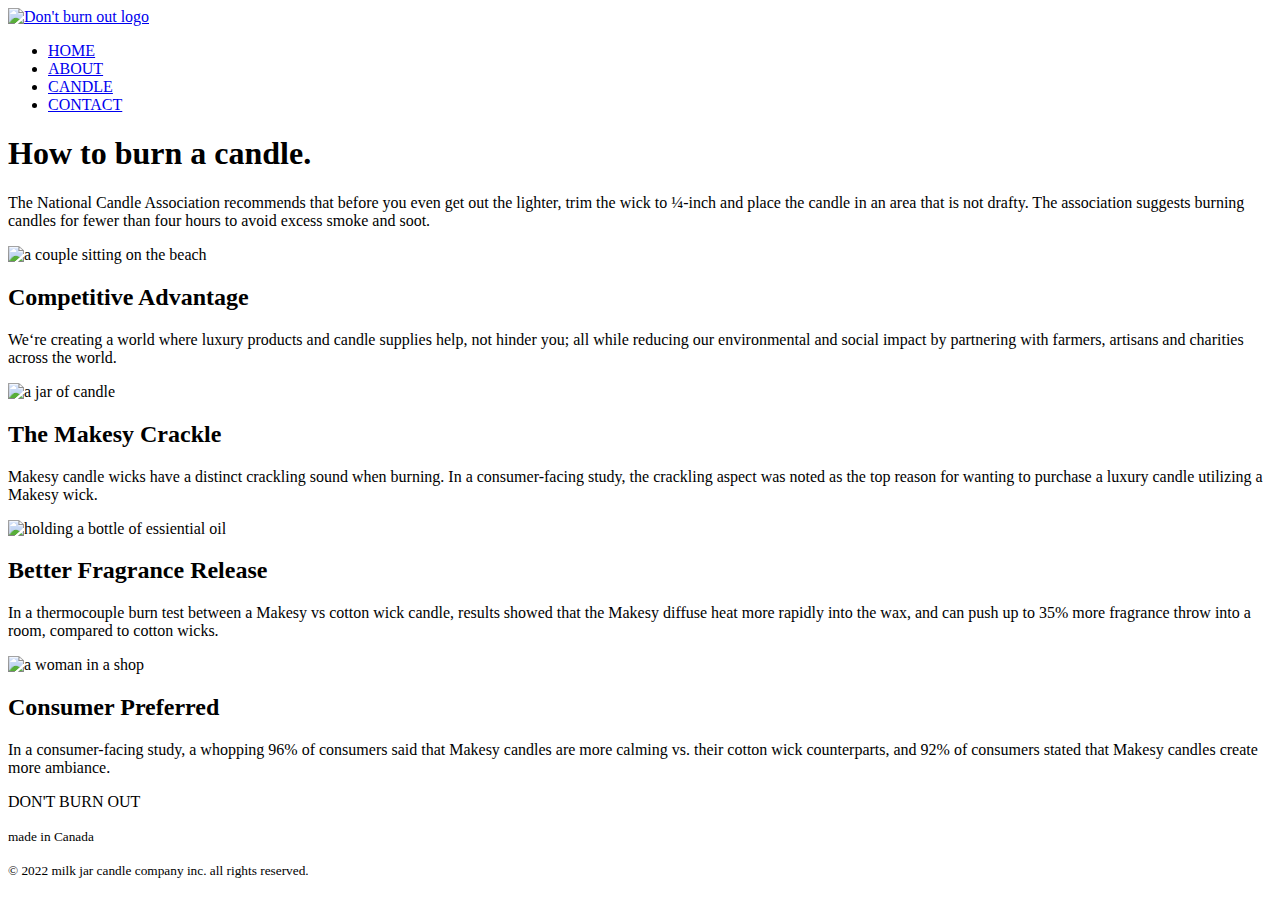
==== index.html @ 6a3552df "Add files via upload" ====
<!DOCTYPE html>
<html lang="en">
    <head>
        <meta charset="UTF-8" />
        <meta http-equiv="X-UA-Compatible" content="IE=edge" />
        <meta name="viewport" content="width=device-width, initial-scale=1.0" />
        <link rel="preconnect" href="https://fonts.googleapis.com" />
        <link rel="preconnect" href="https://fonts.gstatic.com" crossorigin />
        <link
            href="https://fonts.googleapis.com/css2?family=Inter:wght@300;400;500;600;700&family=Poppins:wght@200;300;400;500;600;700;800&family=Roboto+Mono:ital,wght@0,400;0,500;0,600;0,700;1,300&family=Rubik:wght@300;400;500;600&display=swap"
            rel="stylesheet" />
        <link rel="stylesheet" href="css/style.css" />
        <title>Welcome to DON'T BURN OUT</title>
    </head>
    <body>
        <!-- header -->
        <header>
            <div class="nav-wrap">
                <a href="index.html">
                    <img class="logo" src="images/logo.png" alt="Don't burn out logo" />
                </a>
                <nav>
                    <a id="hamberger-icon" href="#"></a>
                    <ul>
                        <li><a href="index.html">HOME</a></li>
                        <li><a href="about.html">ABOUT</a></li>
                        <li><a href="candle.html">CANDLE</a></li>
                        <li><a href="contact.html">CONTACT</a></li>
                    </ul>
                </nav>
            </div>
        </header>

        <!-- main -->
        <main>
            <section class="content-wrap background-grey">
                <h1 class="color-white">How to burn a candle.</h1>
                <p class="color-white">
                    The National Candle Association recommends that before you even get out the lighter, trim the wick to ¼-inch and place the candle
                    in an area that is not drafty. The association suggests burning candles for fewer than four hours to avoid excess smoke and soot.
                </p>
            </section>

            <section>
                <div class="small-colums content-wrap">
                    <div>
                        <img class="content-img" src="images/main-01.jpg" alt="a couple sitting on the beach" />
                        <h2>Competitive Advantage</h2>
                        <p>
                            We‘re creating a world where luxury products and candle supplies help, not hinder you; all while reducing our
                            environmental and social impact by partnering with farmers, artisans and charities across the world.
                        </p>
                    </div>
                    <div>
                        <img class="content-img" src="images/main-02.jpg" alt="a jar of candle" />
                        <h2>The Makesy Crackle</h2>
                        <p>
                            Makesy candle wicks have a distinct crackling sound when burning. In a consumer-facing study, the crackling aspect was
                            noted as the top reason for wanting to purchase a luxury candle utilizing a Makesy wick.
                        </p>
                    </div>
                    <div>
                        <img class="content-img" src="images/main-03.jpg" alt="holding a bottle of essiential oil" />
                        <h2>Better Fragrance Release</h2>
                        <p>
                            In a thermocouple burn test between a Makesy vs cotton wick candle, results showed that the Makesy diffuse heat more
                            rapidly into the wax, and can push up to 35% more fragrance throw into a room, compared to cotton wicks.
                        </p>
                    </div>
                    <div>
                        <img class="content-img" src="images/main-04.jpg" alt="a woman in a shop" />
                        <h2>Consumer Preferred</h2>
                        <p>
                            In a consumer-facing study, a whopping 96% of consumers said that Makesy candles are more calming vs. their cotton wick
                            counterparts, and 92% of consumers stated that Makesy candles create more ambiance.
                        </p>
                    </div>
                </div>
            </section>
        </main>

        <!-- footer -->
        <footer class="background-grey">
            <p class="color-white">DON'T BURN OUT</p>
            <p class="color-white"><small>made in Canada</small></p>
            <p class="color-white"><small>© 2022 milk jar candle company inc. all rights reserved.</small></p>
        </footer>
    </body>
</html>
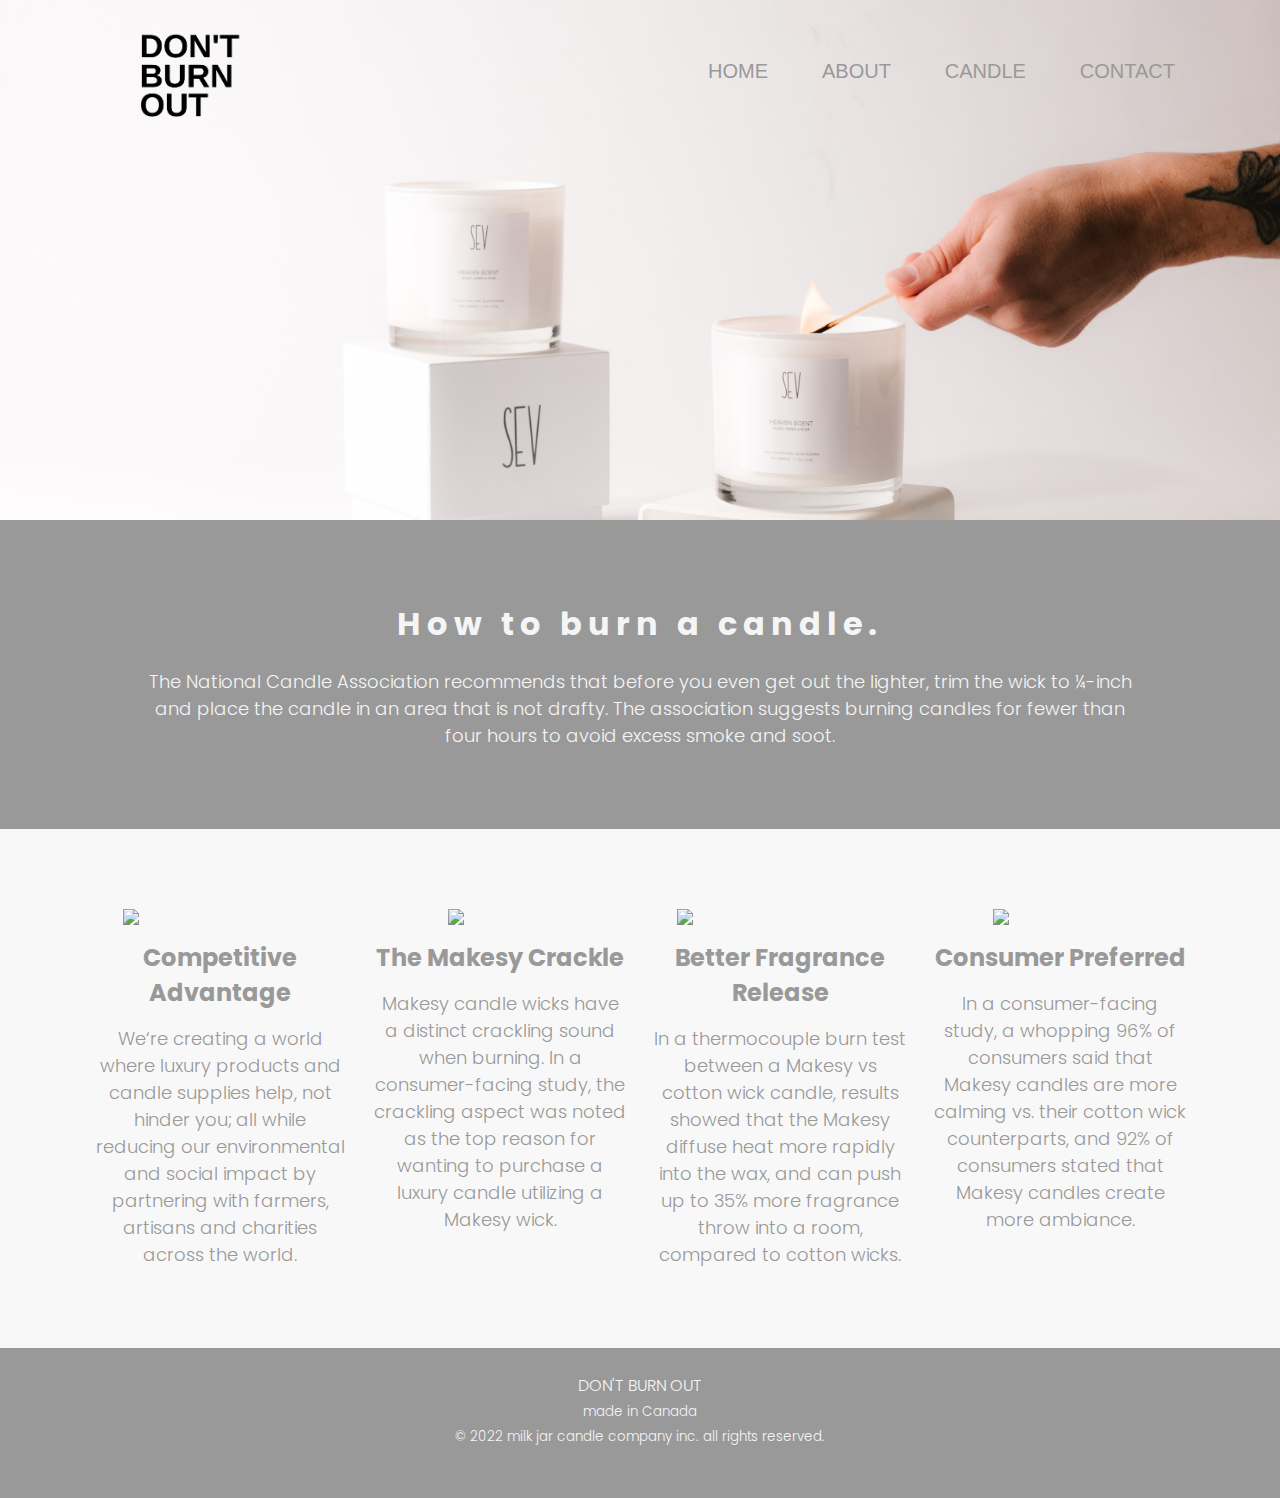
==== commit cf454f8f: "first" ====
--- a/index.html
+++ b/index.html
@@ -1,89 +1,89 @@
-<!DOCTYPE html>
-<html lang="en">
-    <head>
-        <meta charset="UTF-8" />
-        <meta http-equiv="X-UA-Compatible" content="IE=edge" />
-        <meta name="viewport" content="width=device-width, initial-scale=1.0" />
-        <link rel="preconnect" href="https://fonts.googleapis.com" />
-        <link rel="preconnect" href="https://fonts.gstatic.com" crossorigin />
-        <link
-            href="https://fonts.googleapis.com/css2?family=Inter:wght@300;400;500;600;700&family=Poppins:wght@200;300;400;500;600;700;800&family=Roboto+Mono:ital,wght@0,400;0,500;0,600;0,700;1,300&family=Rubik:wght@300;400;500;600&display=swap"
-            rel="stylesheet" />
-        <link rel="stylesheet" href="css/style.css" />
-        <title>Welcome to DON'T BURN OUT</title>
-    </head>
-    <body>
-        <!-- header -->
-        <header>
-            <div class="nav-wrap">
-                <a href="index.html">
-                    <img class="logo" src="images/logo.png" alt="Don't burn out logo" />
-                </a>
-                <nav>
-                    <a id="hamberger-icon" href="#"></a>
-                    <ul>
-                        <li><a href="index.html">HOME</a></li>
-                        <li><a href="about.html">ABOUT</a></li>
-                        <li><a href="candle.html">CANDLE</a></li>
-                        <li><a href="contact.html">CONTACT</a></li>
-                    </ul>
-                </nav>
-            </div>
-        </header>
-
-        <!-- main -->
-        <main>
-            <section class="content-wrap background-grey">
-                <h1 class="color-white">How to burn a candle.</h1>
-                <p class="color-white">
-                    The National Candle Association recommends that before you even get out the lighter, trim the wick to ¼-inch and place the candle
-                    in an area that is not drafty. The association suggests burning candles for fewer than four hours to avoid excess smoke and soot.
-                </p>
-            </section>
-
-            <section>
-                <div class="small-colums content-wrap">
-                    <div>
-                        <img class="content-img" src="images/main-01.jpg" alt="a couple sitting on the beach" />
-                        <h2>Competitive Advantage</h2>
-                        <p>
-                            We‘re creating a world where luxury products and candle supplies help, not hinder you; all while reducing our
-                            environmental and social impact by partnering with farmers, artisans and charities across the world.
-                        </p>
-                    </div>
-                    <div>
-                        <img class="content-img" src="images/main-02.jpg" alt="a jar of candle" />
-                        <h2>The Makesy Crackle</h2>
-                        <p>
-                            Makesy candle wicks have a distinct crackling sound when burning. In a consumer-facing study, the crackling aspect was
-                            noted as the top reason for wanting to purchase a luxury candle utilizing a Makesy wick.
-                        </p>
-                    </div>
-                    <div>
-                        <img class="content-img" src="images/main-03.jpg" alt="holding a bottle of essiential oil" />
-                        <h2>Better Fragrance Release</h2>
-                        <p>
-                            In a thermocouple burn test between a Makesy vs cotton wick candle, results showed that the Makesy diffuse heat more
-                            rapidly into the wax, and can push up to 35% more fragrance throw into a room, compared to cotton wicks.
-                        </p>
-                    </div>
-                    <div>
-                        <img class="content-img" src="images/main-04.jpg" alt="a woman in a shop" />
-                        <h2>Consumer Preferred</h2>
-                        <p>
-                            In a consumer-facing study, a whopping 96% of consumers said that Makesy candles are more calming vs. their cotton wick
-                            counterparts, and 92% of consumers stated that Makesy candles create more ambiance.
-                        </p>
-                    </div>
-                </div>
-            </section>
-        </main>
-
-        <!-- footer -->
-        <footer class="background-grey">
-            <p class="color-white">DON'T BURN OUT</p>
-            <p class="color-white"><small>made in Canada</small></p>
-            <p class="color-white"><small>© 2022 milk jar candle company inc. all rights reserved.</small></p>
-        </footer>
-    </body>
-</html>
+<!DOCTYPE html>
+<html lang="en">
+    <head>
+        <meta charset="UTF-8" />
+        <meta http-equiv="X-UA-Compatible" content="IE=edge" />
+        <meta name="viewport" content="width=device-width, initial-scale=1.0" />
+        <link rel="preconnect" href="https://fonts.googleapis.com" />
+        <link rel="preconnect" href="https://fonts.gstatic.com" crossorigin />
+        <link
+            href="https://fonts.googleapis.com/css2?family=Inter:wght@300;400;500;600;700&family=Poppins:wght@200;300;400;500;600;700;800&family=Roboto+Mono:ital,wght@0,400;0,500;0,600;0,700;1,300&family=Rubik:wght@300;400;500;600&display=swap"
+            rel="stylesheet" />
+        <link rel="stylesheet" href="css/style.css" />
+        <title>Welcome to DON'T BURN OUT</title>
+    </head>
+    <body>
+        <!-- header -->
+        <header>
+            <div class="nav-wrap">
+                <a href="index.html">
+                    <img class="logo" src="images/logo.png" alt="Don't burn out logo" />
+                </a>
+                <nav>
+                    <a id="hamberger-icon" href="#"></a>
+                    <ul>
+                        <li><a href="index.html">HOME</a></li>
+                        <li><a href="about.html">ABOUT</a></li>
+                        <li><a href="candle.html">CANDLE</a></li>
+                        <li><a href="contact.html">CONTACT</a></li>
+                    </ul>
+                </nav>
+            </div>
+        </header>
+
+        <!-- main -->
+        <main>
+            <section class="content-wrap background-grey">
+                <h1 class="color-white">How to burn a candle.</h1>
+                <p class="color-white">
+                    The National Candle Association recommends that before you even get out the lighter, trim the wick to ¼-inch and place the candle
+                    in an area that is not drafty. The association suggests burning candles for fewer than four hours to avoid excess smoke and soot.
+                </p>
+            </section>
+
+            <section>
+                <div class="small-colums content-wrap">
+                    <div>
+                        <img class="content-img" src="images/main-01.jpg" alt="a couple sitting on the beach" />
+                        <h2>Competitive Advantage</h2>
+                        <p>
+                            We‘re creating a world where luxury products and candle supplies help, not hinder you; all while reducing our
+                            environmental and social impact by partnering with farmers, artisans and charities across the world.
+                        </p>
+                    </div>
+                    <div>
+                        <img class="content-img" src="images/main-02.jpg" alt="a jar of candle" />
+                        <h2>The Makesy Crackle</h2>
+                        <p>
+                            Makesy candle wicks have a distinct crackling sound when burning. In a consumer-facing study, the crackling aspect was
+                            noted as the top reason for wanting to purchase a luxury candle utilizing a Makesy wick.
+                        </p>
+                    </div>
+                    <div>
+                        <img class="content-img" src="images/main-03.jpg" alt="holding a bottle of essiential oil" />
+                        <h2>Better Fragrance Release</h2>
+                        <p>
+                            In a thermocouple burn test between a Makesy vs cotton wick candle, results showed that the Makesy diffuse heat more
+                            rapidly into the wax, and can push up to 35% more fragrance throw into a room, compared to cotton wicks.
+                        </p>
+                    </div>
+                    <div>
+                        <img class="content-img" src="images/main-04.jpg" alt="a woman in a shop" />
+                        <h2>Consumer Preferred</h2>
+                        <p>
+                            In a consumer-facing study, a whopping 96% of consumers said that Makesy candles are more calming vs. their cotton wick
+                            counterparts, and 92% of consumers stated that Makesy candles create more ambiance.
+                        </p>
+                    </div>
+                </div>
+            </section>
+        </main>
+
+        <!-- footer -->
+        <footer class="background-grey">
+            <p class="color-white">DON'T BURN OUT</p>
+            <p class="color-white"><small>made in Canada</small></p>
+            <p class="color-white"><small>© 2022 milk jar candle company inc. all rights reserved.</small></p>
+        </footer>
+    </body>
+</html>
--- a/css/style.css
+++ b/css/style.css
@@ -0,0 +1,481 @@
+body {
+    background-color: #f8f8f8;
+    color: #f8f8f8;
+    font-family: "Roboto+Mono", sans-serif;
+    font-weight: 300;
+    font-size: 14px;
+    margin: 0;
+}
+
+main {
+    height: 100%;
+}
+
+header {
+    background-image: url("../images/background.jpg");
+    background-position: center;
+    background-repeat: no-repeat;
+    background-size: cover;
+    height: 500px;
+    margin: 0 auto;
+    padding-top: 20px;
+}
+
+section p {
+    font-size: 16px;
+}
+
+h1,
+h2,
+h3,
+h4,
+p {
+    color: #999999;
+    font-family: "Poppins", sans-serif;
+    margin: 0;
+    text-align: center;
+}
+
+b {
+    font-size: 24px;
+}
+
+h1 {
+    font-size: 24px;
+    letter-spacing: 6px;
+    padding-bottom: 20px;
+}
+
+h2 {
+    font-size: 22px;
+    padding: 15px 0px;
+}
+
+h3 {
+    font: 20px;
+    padding: 15px 0px;
+}
+
+nav {
+    float: right;
+}
+
+nav ul {
+    background-color: rgba(87, 87, 87, 0.6);
+    display: none;
+    list-style-type: none;
+    margin: 0;
+    position: absolute;
+    padding: 0px;
+    right: 0px;
+    top: 60px;
+    width: 50%;
+}
+
+nav li {
+    padding: 14px 0;
+    text-align: center;
+}
+
+nav a {
+    color: #f8f8f8;
+    font-size: 14px;
+    text-decoration: none;
+}
+
+nav:hover ul {
+    display: block;
+}
+
+nav li:hover {
+    background-color: rgba(36, 36, 36, 0.3);
+}
+
+nav a:hover {
+    color: #999999;
+}
+
+fieldset {
+    background-color: #e4e4e4;
+    border: none;
+    padding: 60px 30px;
+}
+
+fieldset label {
+    color: #646464;
+    font-weight: 500;
+    font-size: 14px;
+}
+
+input[type="text"],
+input[type="email"],
+input[type="tel"] {
+    border: 1px solid #999999;
+    height: 26px;
+    width: 100%;
+}
+
+input[type="submit"] {
+    background-color: #646464;
+    border: none;
+    border-radius: 5px;
+    color: #f8f8f8;
+    font-size: 14px;
+    padding: 10px 20px;
+}
+
+textarea {
+    border: 1px solid #b1b1b1;
+    font-size: 14px;
+    height: 100px;
+    width: 100%;
+}
+
+footer {
+    height: 100px;
+    padding: 25px;
+}
+
+/************************************************
+                       id 
+ ************************************************/
+
+#hamberger-icon {
+    background: url(../images/hambg-icon-48x48.png);
+    display: inline-block;
+    height: 48px;
+    width: 48px;
+}
+
+/************************************************
+                   grid classes 
+ ************************************************/
+ .contact-column{
+    width: 80%;
+ }
+
+.contact-column,
+.small-colums {
+    display: grid;
+    grid-template-columns: 1fr;
+    margin: auto;
+}
+
+.small-colums {
+    gap: 60px 0px;
+}
+
+.contact-column {
+    gap: 20px 0px;
+}
+
+.shop-column {
+    display: grid;
+    grid-template-columns: 1fr;
+    width: 90%;
+    margin: 50px auto;
+}
+
+.about-one-img {
+    grid-area: aboutoneimg;
+}
+.about-one-txt {
+    grid-area: aboutonetxt;
+}
+.about-two-img {
+    grid-area: abouttwoimg;
+}
+.about-two-txt {
+    grid-area: abouttwotxt;
+}
+
+.about-column {
+    display: grid;
+    grid-template-columns: 1fr;
+    grid-template-areas:
+        "aboutoneimg"
+        "aboutonetxt"
+        "abouttwoimg"
+        "abouttwotxt";
+    margin: 50px auto;
+    width: 90%;
+}
+
+/************************************************
+                   classes 
+ ************************************************/
+
+.nav-wrap {
+    width: 80%;
+    margin: 0 auto;
+}
+
+.form-wrap {
+    width: 80%;
+    margin: 50px auto;
+}
+
+.content-wrap {
+    margin: 0 auto;
+    padding: 80px 40px;
+    text-align: center;
+}
+
+.content-shop-wrap {
+    margin: 0 auto;
+    padding: 20px 20px;
+    text-align: center;
+}
+
+.content-wrap-txt {
+    margin: 0 auto;
+    padding: 0px 25px 40px 25px;
+    text-align: center;
+}
+
+.content-img {
+    width: 90%;
+}
+
+.contact-img {
+    width: 100%;
+}
+
+.contact-img-h {
+    height: 165px;
+    width: 100%;
+}
+
+.logo {
+    width: 120px;
+}
+
+.background-grey {
+    background-color: #999999;
+}
+
+.color-white {
+    color: #f5f5f5;
+}
+
+.btn-container {
+    text-align: center;
+    padding-top: 50px;
+}
+
+/************************************************
+                    media query 
+ ************************************************/
+@media screen and (min-width: 768px) {
+    h1 {
+        font-size: 28px;
+    }
+
+    h2 {
+        font-size: 24px;
+    }
+
+    section p {
+        font-size: 16px;
+        width: 90%;
+        margin: 0 auto;
+    }
+
+    nav ul {
+        background: transparent;
+        display: block;
+        right: 30px;
+        width: auto;
+        padding-right: 50px;
+    }
+
+    nav li {
+        display: inline;
+        padding: 0px 20px;
+        text-align: center;
+        /* font-weight: 500; */
+    }
+
+    nav a {
+        color: #999999;
+        font-size: 18px;
+    }
+
+    nav:hover ul {
+        display: block;
+    }
+
+    nav li:hover {
+        background: transparent;
+        font-weight: 500;
+    }
+
+    nav a:hover {
+        color: #b1b1b1;
+    }
+
+    fieldset label {
+        font-size: 16px;
+    }
+
+    input[type="text"],
+    input[type="email"],
+    input[type="tel"] {
+        font-size: 16px;
+        height: 28px;
+        width: 90%;
+    }
+
+    input[type="submit"] {
+        font-size: 18px;
+    }
+
+    textarea {
+        font-family: "Roboto+Mono", sans-serif;
+        border: 1px solid #b1b1b1;
+        font-size: 16px;
+        height: 100px;
+        width: 90%;
+    }
+
+    #hamberger-icon {
+        display: none;
+    }
+
+    .small-colums {
+        display: grid;
+        grid-template-columns: repeat(2, 1fr);
+        gap: 60px 0px;
+    }
+
+    .contact-column {
+        display: grid;
+        grid-template-columns: repeat(2, 1fr);
+        gap: 30px 0px;
+    }
+
+    .about-column {
+        display: grid;
+        grid-template-columns: repeat(2, 1fr);
+        grid-template-areas:
+            "aboutoneimg aboutonetxt"
+            "abouttwotxt abouttwoimg";
+    }
+
+    .about-one-txt,
+    .about-two-txt {
+        margin: auto;
+    }
+
+    .txt-right {
+        text-align: right;
+    }
+    .txt-left {
+        text-align: left;
+    }
+
+    .shop-column {
+        display: grid;
+        grid-template-columns: repeat(4, 1fr);
+        gap: 0px 25px;
+    }
+
+    .content-wrap-txt {
+        padding: 0px;
+    }
+
+    .content-shop-wrap {
+        margin: 0 auto;
+        padding: 20px 0px;
+        text-align: center;
+    }
+}
+
+@media screen and (min-width: 1024px) {
+    h1 {
+        font-size: 32px;
+    }
+
+    b {
+        font-size: 28px;
+    }
+
+    section p {
+        font-size: 18px;
+    }
+
+    nav li {
+        padding: 0px 25px;
+    }
+
+    nav a {
+        font-size: 20px;
+    }
+
+    footer p {
+        font-size: 16px;
+    }
+    .small-colums {
+        display: grid;
+        grid-template-columns: repeat(4, 1fr);
+    }
+    .content-wrap {
+        padding: 80px 80px;
+    }
+
+    .content-img {
+        width: 90%;
+    }
+
+    .content-shop-wrap {
+        padding: 50px 0px;
+    }
+}
+
+@media screen and (min-width: 1440px) {
+    h1 {
+        font-size: 36px;
+    }
+
+    b {
+        font-size: 32px;
+    }
+
+    section p {
+        font-size: 20px;
+    }
+
+    nav ul {
+        padding-right: 100px;
+    }
+    nav li {
+        padding: 0px 35px;
+    }
+
+    fieldset label {
+        font-size: 18px;
+    }
+
+    input[type="text"],
+    input[type="email"],
+    input[type="tel"] {
+        font-size: 18px;
+
+        height: 28px;
+        width: 95%;
+    }
+
+    input[type="submit"] {
+        font-size: 20px;
+    }
+
+    textarea {
+        width: 95%;
+    }
+
+    .shop-column {
+        display: grid;
+        grid-template-columns: repeat(4, 1fr);
+        gap: 0px 0px;
+    }
+}
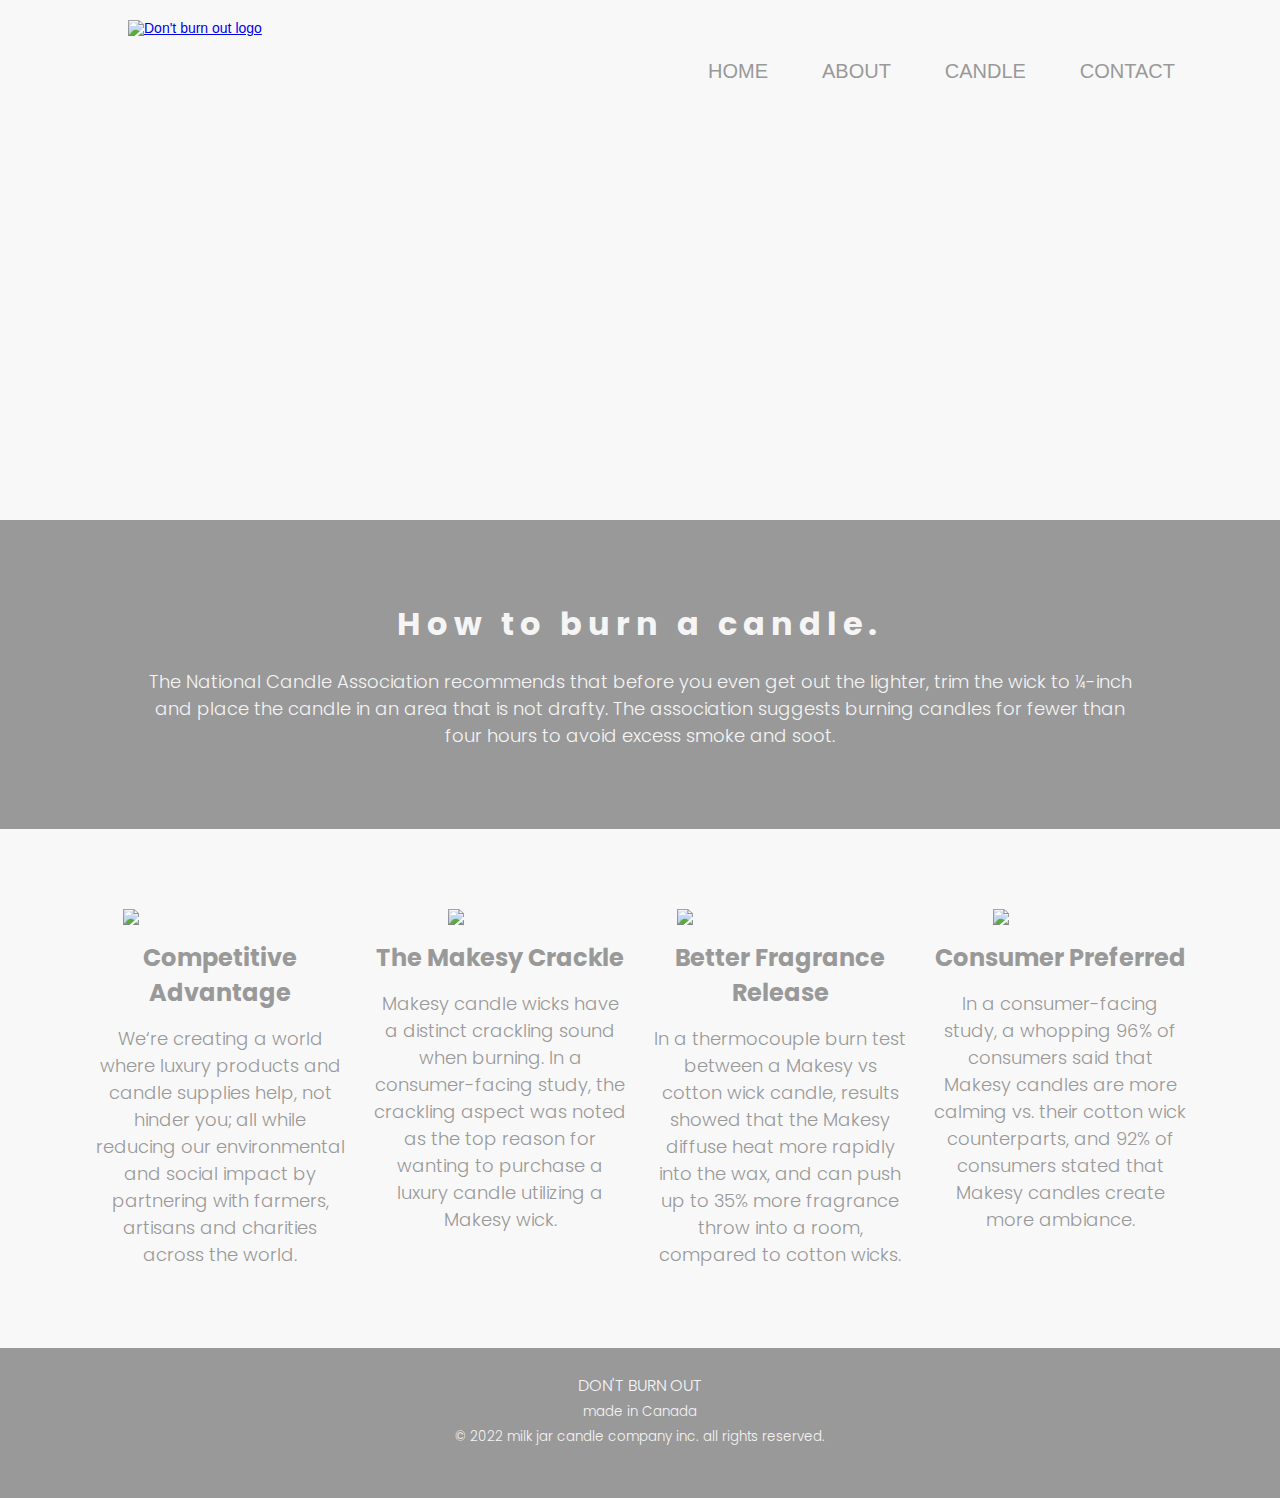
==== commit 393618ad: "ed" ====
--- a/index.html
+++ b/index.html
@@ -17,7 +17,7 @@
         <header>
             <div class="nav-wrap">
                 <a href="index.html">
-                    <img class="logo" src="images/logo.png" alt="Don't burn out logo" />
+                    <img class="logo" src="/images/logo.png" alt="Don't burn out logo" />
                 </a>
                 <nav>
                     <a id="hamberger-icon" href="#"></a>
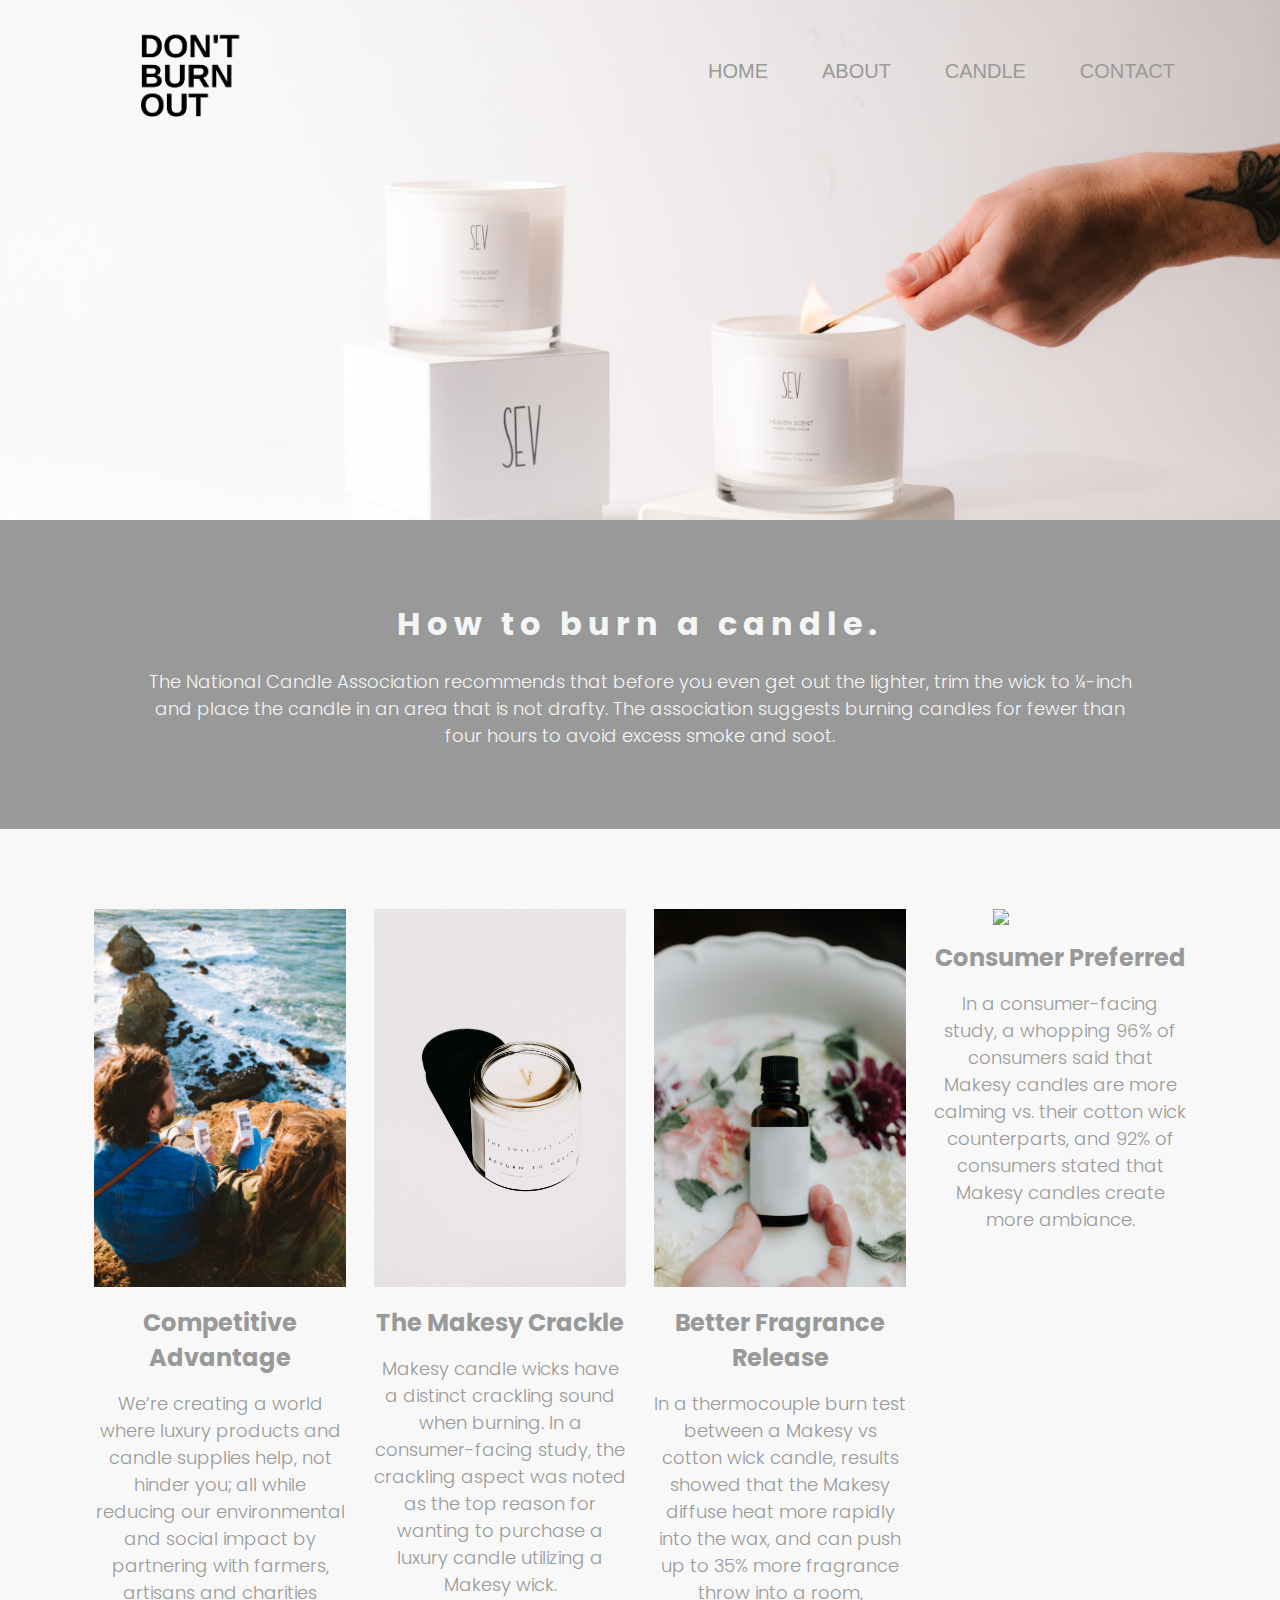
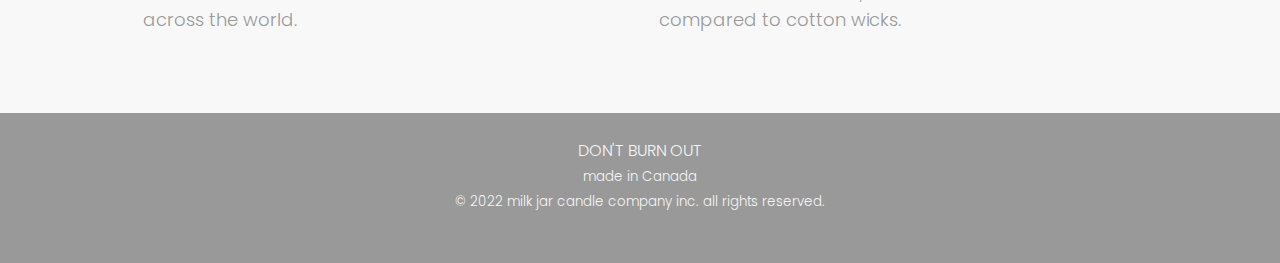
==== commit 023dc221: "edd" ====
--- a/index.html
+++ b/index.html
@@ -17,7 +17,7 @@
         <header>
             <div class="nav-wrap">
                 <a href="index.html">
-                    <img class="logo" src="/images/logo.png" alt="Don't burn out logo" />
+                    <img class="logo" src="images/logo.png" alt="Don't burn out logo" />
                 </a>
                 <nav>
                     <a id="hamberger-icon" href="#"></a>
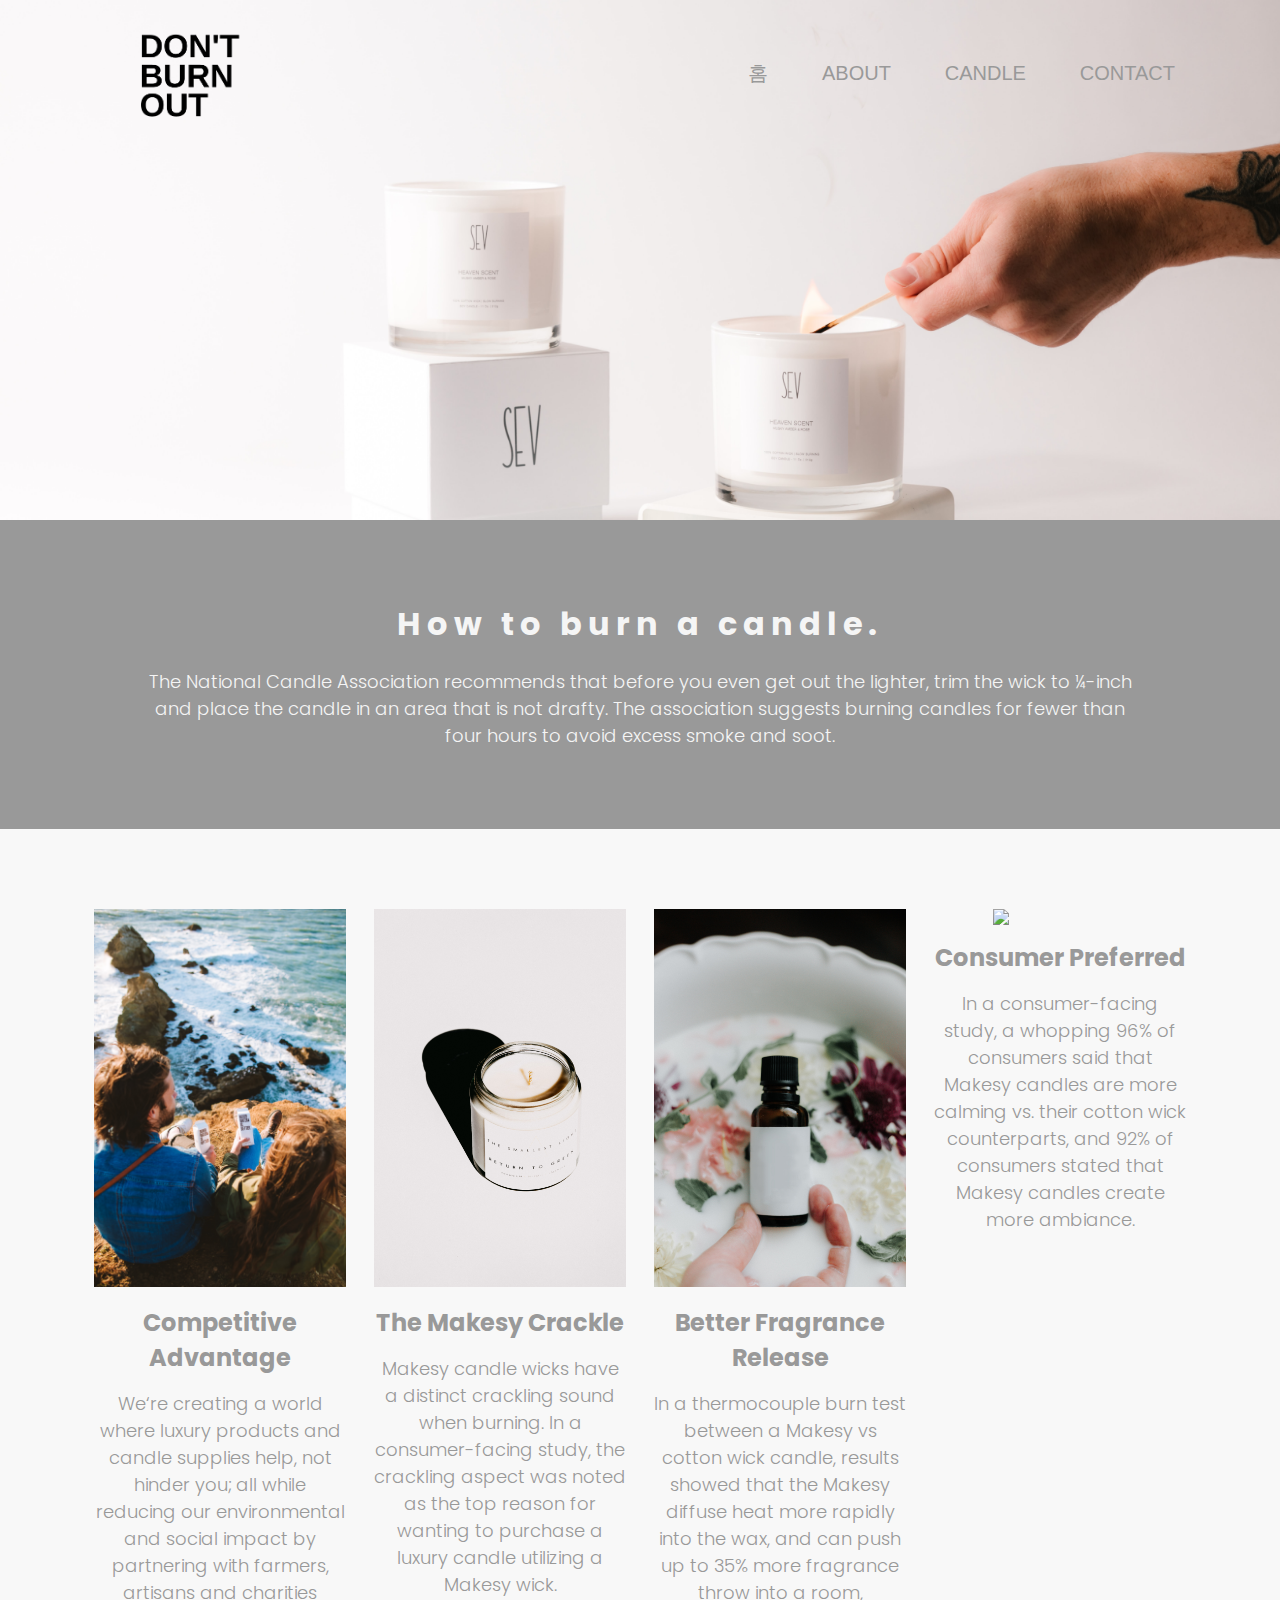
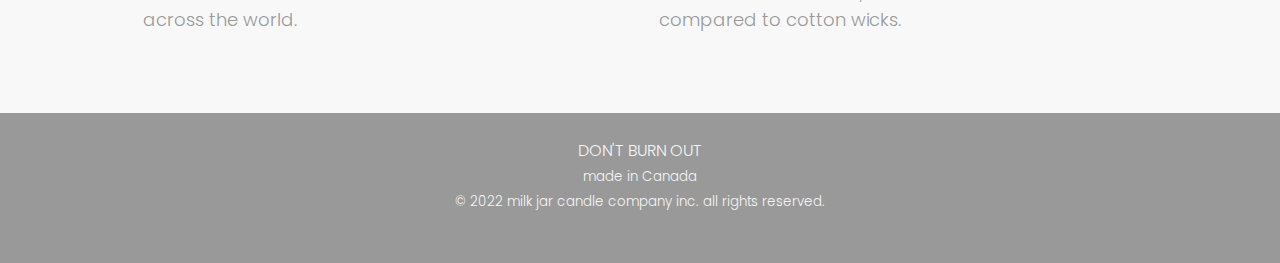
==== commit 8b4d6701: "ㅇㅇ" ====
--- a/index.html
+++ b/index.html
@@ -22,7 +22,7 @@
                 <nav>
                     <a id="hamberger-icon" href="#"></a>
                     <ul>
-                        <li><a href="index.html">HOME</a></li>
+                        <li><a href="index.html">홈</a></li>
                         <li><a href="about.html">ABOUT</a></li>
                         <li><a href="candle.html">CANDLE</a></li>
                         <li><a href="contact.html">CONTACT</a></li>
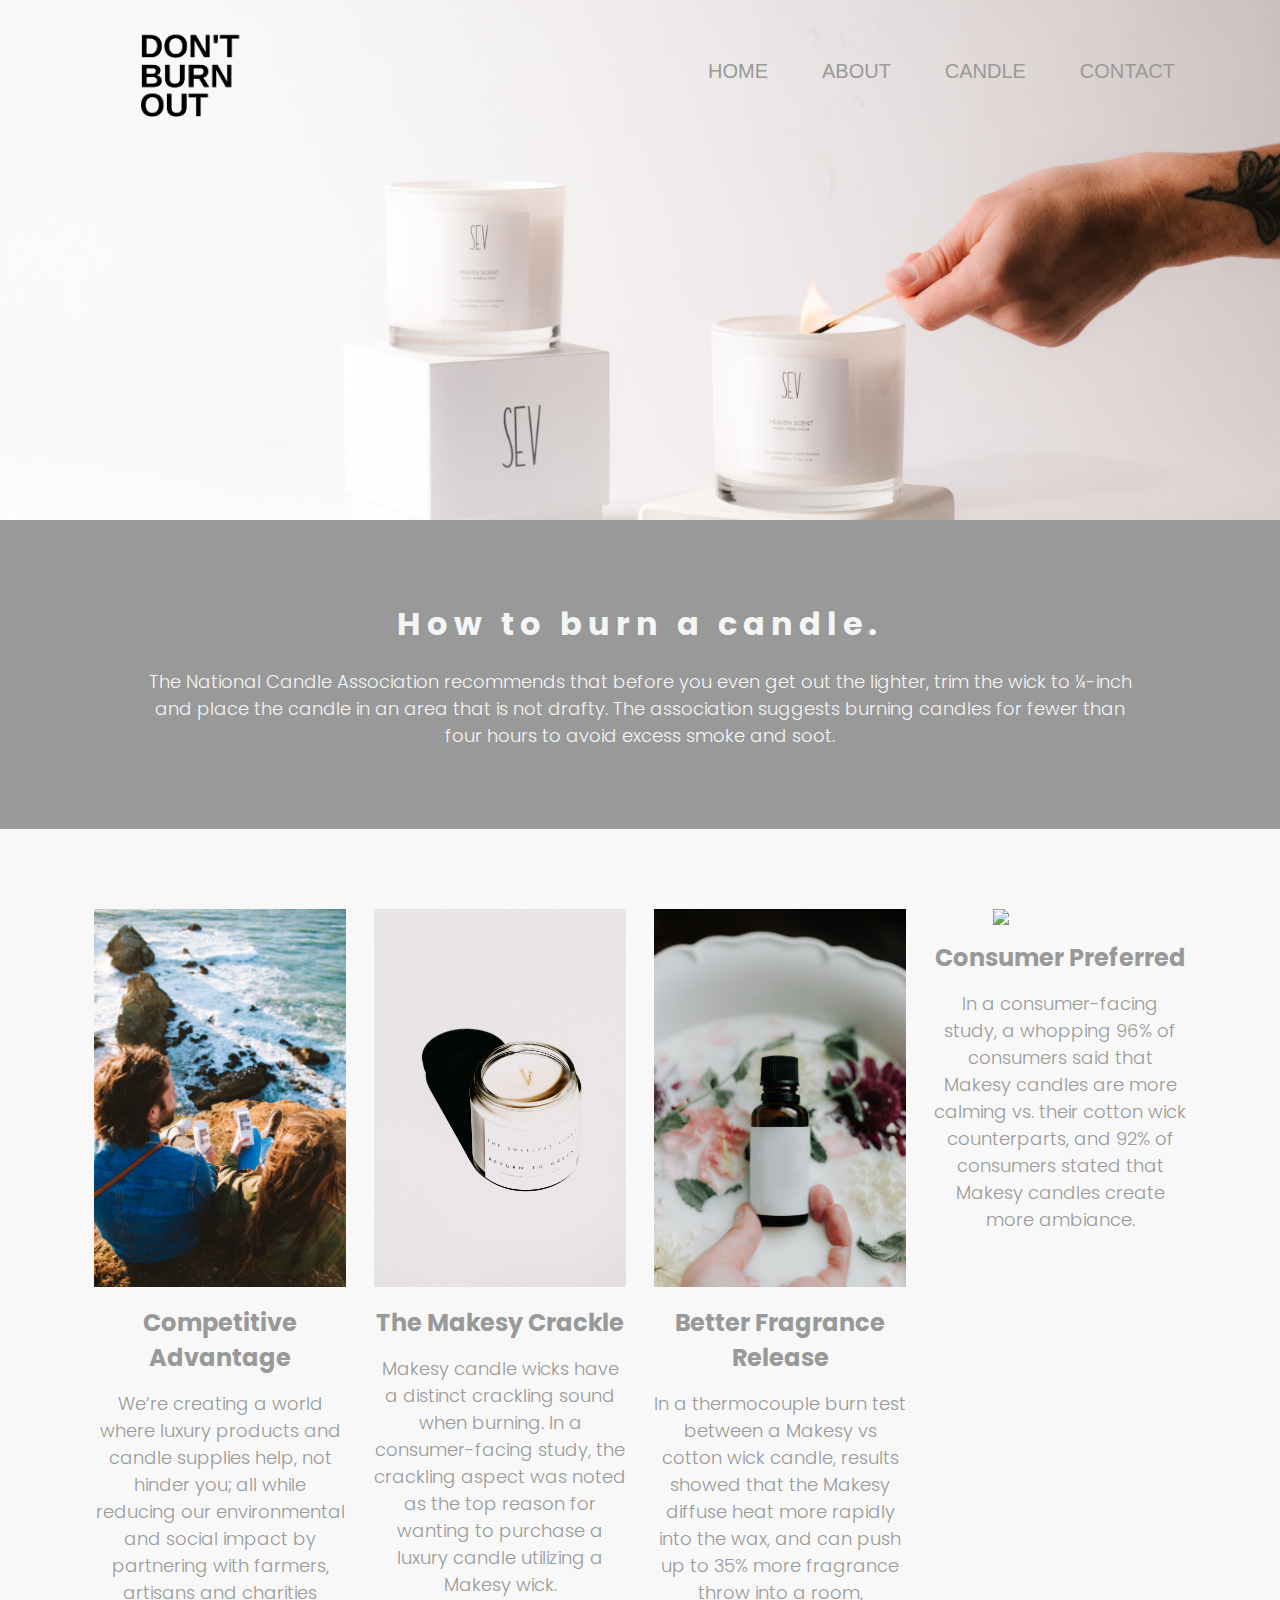
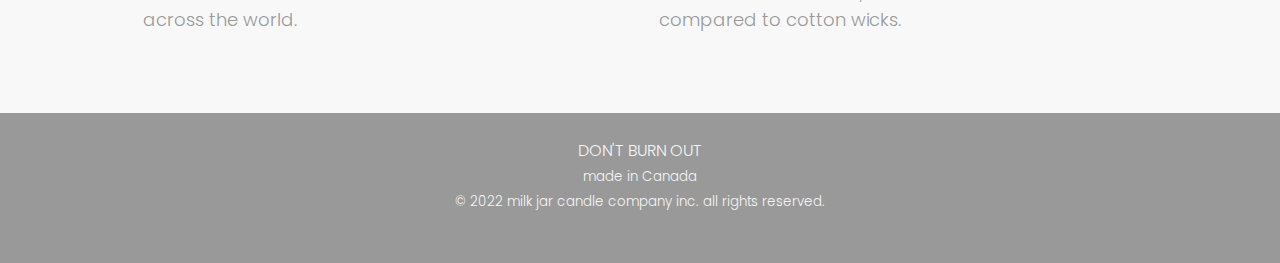
==== commit 5d1b64e9: "D" ====
--- a/index.html
+++ b/index.html
@@ -22,7 +22,7 @@
                 <nav>
                     <a id="hamberger-icon" href="#"></a>
                     <ul>
-                        <li><a href="index.html">홈</a></li>
+                        <li><a href="index.html">HOME</a></li>
                         <li><a href="about.html">ABOUT</a></li>
                         <li><a href="candle.html">CANDLE</a></li>
                         <li><a href="contact.html">CONTACT</a></li>
